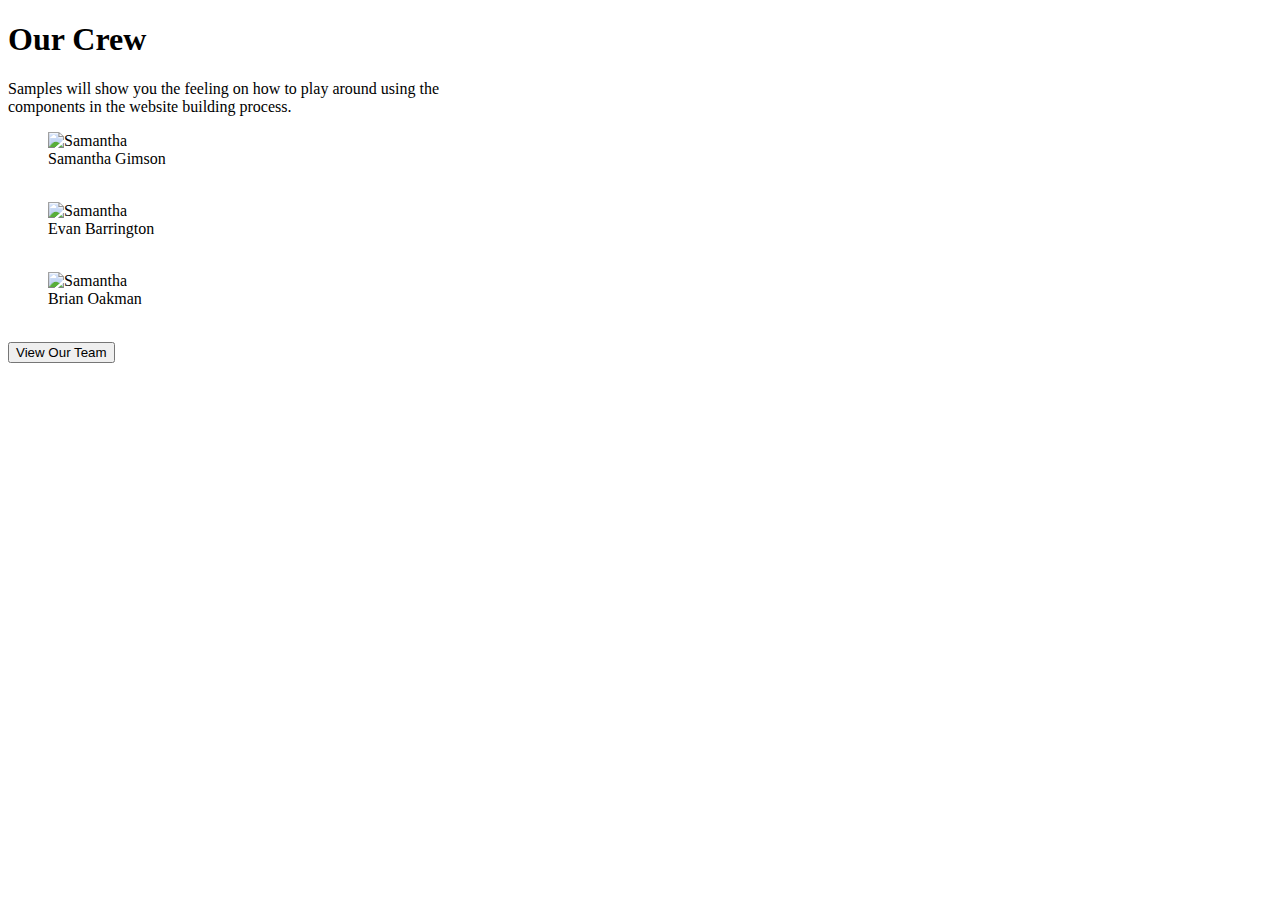
==== Ourcrew.html @ 75ba7873 "first commit" ====
<!DOCTYPE html>
<html lang="en">
<head>
    <meta charset="UTF-8">
    <meta name="viewport" content="width=device-width, initial-scale=1.0">
    <link rel="stylesheet" href="Our crew.css">
    <title>Our crew</title>
</head>
<body>
    <div class="main">
        <h1>Our Crew</h1>
        <p>Samples will
             show you the feeling on how to play 
             around using the <br> <span>components in the website 
             building process.</span></p>
    </div>
<section>
    <div class="container">
        <div class="box A">
            <figure>
                <img src="/My Images/MaskSamanta.png" alt="Samantha">
                <figcaption>Samantha Gimson</figcaption>
                <div class="icon">
                    <img src="/My Images/fa-twitterTW.png" alt="" id="img">
                    <img src="/My Images/fa-facebook-square.png" alt="" id="img">
                    <img src="/My Images/fa-behance.png" alt="" id="img">
                   
                </div>
                
            </figure>
        </div>
        <div class="box">
            <figure>
                <img src="/My Images/MaskEvan.png" alt="Samantha">
                <figcaption>Evan Barrington </figcaption>
                <div class="icon">
                    <img src="/My Images/fa-facebook-square.png" alt="" id="img">
                    <img src="/My Images/fa-behance.png" alt="" id="img">
                    <img src="/My Images/fa-twitterTW.png" alt="" id="img">
                </div>
            </figure>
        </div>

        <div class="box C">
            <figure>
                <img src="/My Images/MaskAudley.png" alt="Samantha">
                <figcaption>Brian Oakman </figcaption>
                <div class="icon">
                    <img src="/My Images/fa-facebook-square.png" alt="" id="img">
                    <img src="/My Images/fa-twitterTW.png" alt="" id="img">
                </div>
            </figure>
        </div>
    
    </div>

</section>
<button>
    View Our Team
</button>
</body>
</html>
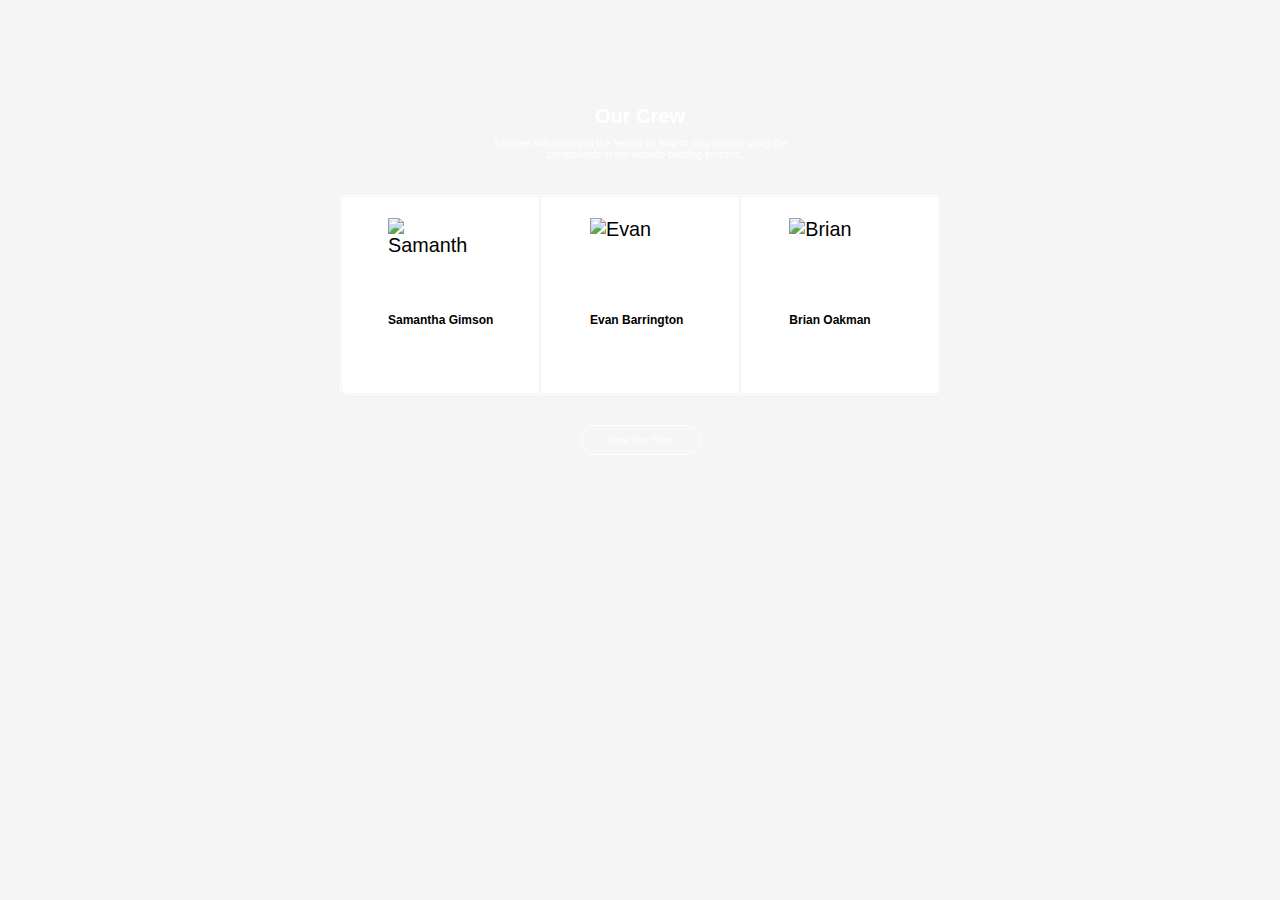
==== commit 4e50597d: "Update Ourcrew.html" ====
--- a/Ourcrew.html
+++ b/Ourcrew.html
@@ -3,7 +3,7 @@
 <head>
     <meta charset="UTF-8">
     <meta name="viewport" content="width=device-width, initial-scale=1.0">
-    <link rel="stylesheet" href="Our crew.css">
+    <link rel="stylesheet" href="Ourcrew.css">
     <title>Our crew</title>
 </head>
 <body>
@@ -18,12 +18,12 @@
     <div class="container">
         <div class="box A">
             <figure>
-                <img src="/My Images/MaskSamanta.png" alt="Samantha">
+                <img src="/new_images/MaskSamanta.png" alt="Samantha">
                 <figcaption>Samantha Gimson</figcaption>
                 <div class="icon">
-                    <img src="/My Images/fa-twitterTW.png" alt="" id="img">
-                    <img src="/My Images/fa-facebook-square.png" alt="" id="img">
-                    <img src="/My Images/fa-behance.png" alt="" id="img">
+                    <img src="/new_images/fa-twitterTW.png" alt="" id="img">
+                    <img src="/new_images/fa-facebook-square.png" alt="" id="img">
+                    <img src="/new_images/fa-behance.png" alt="" id="img">
                    
                 </div>
                 
@@ -31,23 +31,23 @@
         </div>
         <div class="box">
             <figure>
-                <img src="/My Images/MaskEvan.png" alt="Samantha">
+                <img src="/new_images/MaskEvan.png" alt="Evan">
                 <figcaption>Evan Barrington </figcaption>
                 <div class="icon">
-                    <img src="/My Images/fa-facebook-square.png" alt="" id="img">
-                    <img src="/My Images/fa-behance.png" alt="" id="img">
-                    <img src="/My Images/fa-twitterTW.png" alt="" id="img">
+                    <img src="/new_images/fa-facebook-square.png" alt="" id="img">
+                    <img src="/new_images/fa-behance.png" alt="" id="img">
+                    <img src="/new_images/fa-twitterTW.png" alt="" id="img">
                 </div>
             </figure>
         </div>
 
         <div class="box C">
             <figure>
-                <img src="/My Images/MaskAudley.png" alt="Samantha">
+                <img src="/new_images/MaskAudley.png" alt="Brian">
                 <figcaption>Brian Oakman </figcaption>
                 <div class="icon">
-                    <img src="/My Images/fa-facebook-square.png" alt="" id="img">
-                    <img src="/My Images/fa-twitterTW.png" alt="" id="img">
+                    <img src="/new_images/fa-facebook-square.png" alt="" id="img">
+                    <img src="/new_images/fa-twitterTW.png" alt="" id="img">
                 </div>
             </figure>
         </div>
@@ -59,4 +59,4 @@
     View Our Team
 </button>
 </body>
-</html>+</html>
--- a/Ourcrew.css
+++ b/Ourcrew.css
@@ -0,0 +1,136 @@
+*,
+*::after,
+*::before{
+    margin: 0;
+    padding: 0;
+    box-sizing: border-box;
+}
+
+img{
+    display: block;
+    max-width: 100%;
+    height: auto;
+}
+
+html{
+    background-color: whitesmoke;
+    font-family: sans-serif;
+    font-size:clamp(16px, 2.2vh, 24px);
+}
+
+body{
+    background-image: url("/My\ Images/BackgroundBG.png");
+    background-color: transparent;
+    font-family: inherit;
+    font-size:clamp(16px, 2.2vh, 24px);
+    min-height: 80vh;
+    width: 60%;
+    margin: 45px auto;
+}
+
+h1{
+    text-align: center;
+    color: white;
+    font-size: 20px;
+    margin-top: 60px;
+    margin-bottom: 10px;
+}
+
+p{
+    color: white;
+    font-size: 10px;
+    text-align: center;
+}
+
+span{
+    padding-left: 10px;
+}
+
+
+.main{
+    height: 100px;
+    width:500px;
+    place-content: center;
+    margin: 30px auto;
+}
+
+.box{
+    background-color:white;
+    color:black;
+    border: 1px solid whitesmoke;
+    width: 200px;
+    display: flex;
+    justify-content: center;
+    align-items: center;
+}
+
+.A{
+    border-top-left-radius: 5px;
+    border-bottom-left-radius: 5px;
+}
+
+.B{
+    border-top-right-radius: 5px;
+    border-bottom-right-radius: 5px;
+}
+
+.container{
+    display: flex;
+    justify-content: center;
+    flex-direction: row;
+    border: 1px solid white;
+    max-width: 600px;
+    min-height: 200px;
+    border-radius: 5px;
+    margin: 0 auto;
+    margin-top: 50px;
+   
+}
+
+
+figure img{
+    width: 80px;
+   height: 80px;
+  
+}
+
+figcaption{
+    font-size: 12px;
+    margin: 15px auto;
+    font-weight: bold;
+
+}
+
+ .icon{
+    overflow: hidden;
+    width: 100px;
+    height: 30px;
+    
+    margin-top: 5px;
+    display: flex;
+    justify-content: center;
+    gap: 10px;
+ }
+
+ #img{
+    width: 10px;
+    height: 10px;
+ }
+
+ button{
+    width: 120px;
+    height: 30px;
+    border-radius: 20px;
+    background-color: transparent;
+    border: 1px solid white;
+    color: white;
+    font-size: 10px;
+    position: relative;
+    top: 30px;
+    left: 325px;
+}
+
+button:hover{
+    color: red;
+    border: 1px solid red;
+}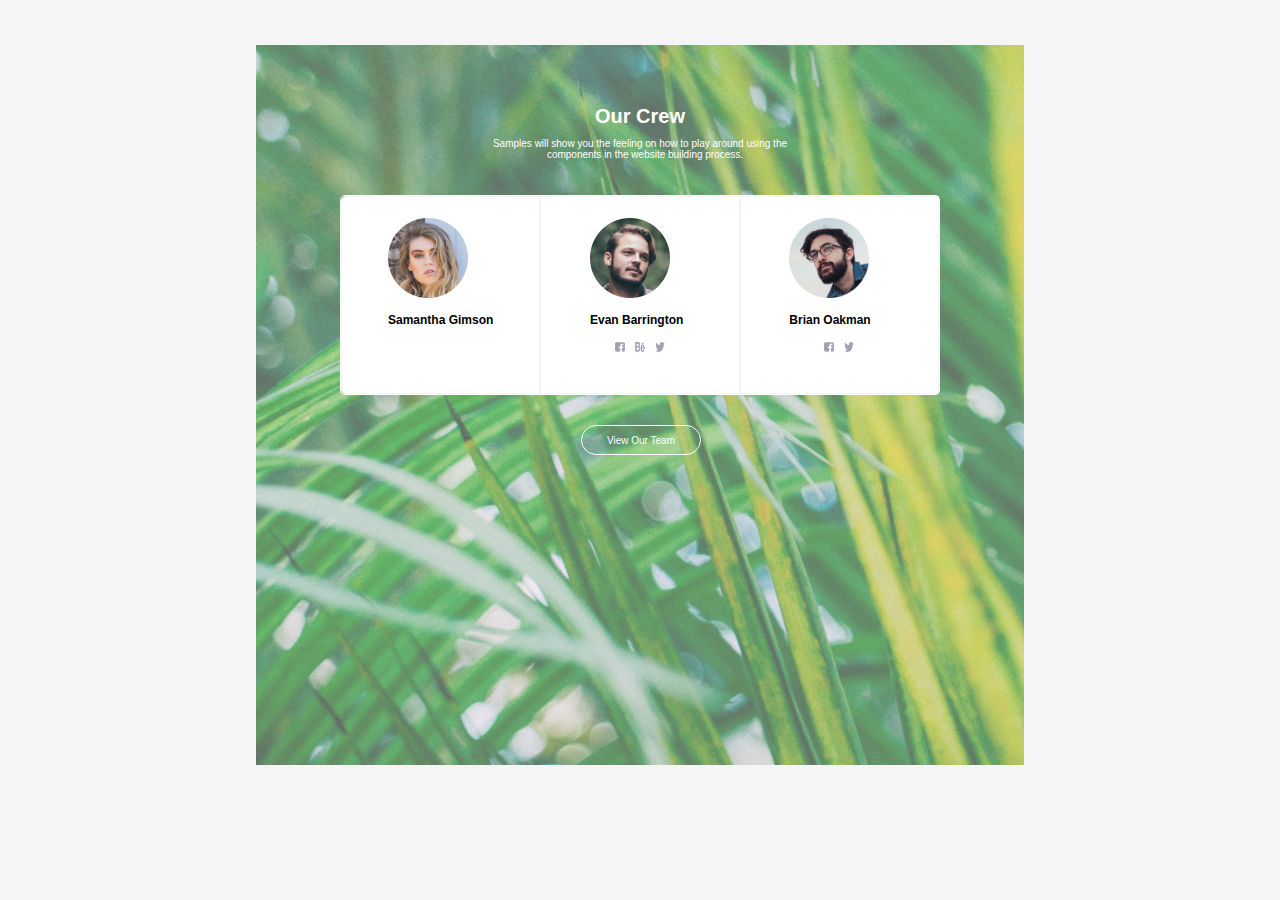
==== commit 5428d811: "second commit" ====
--- a/Ourcrew.html
+++ b/Ourcrew.html
@@ -21,9 +21,9 @@
                 <img src="/new_images/MaskSamanta.png" alt="Samantha">
                 <figcaption>Samantha Gimson</figcaption>
                 <div class="icon">
-                    <img src="/new_images/fa-twitterTW.png" alt="" id="img">
-                    <img src="/new_images/fa-facebook-square.png" alt="" id="img">
-                    <img src="/new_images/fa-behance.png" alt="" id="img">
+                    <img src="/My Images/fa-twitterTW.png" alt="" id="img">
+                    <img src="/My Images/fa-facebook-square.png" alt="" id="img">
+                    <img src="/My Images/fa-behance.png" alt="" id="img">
                    
                 </div>
                 
@@ -59,4 +59,4 @@
     View Our Team
 </button>
 </body>
-</html>
+</html>--- a/Ourcrew.css
+++ b/Ourcrew.css
@@ -19,7 +19,7 @@
 }
 
 body{
-    background-image: url("/My\ Images/BackgroundBG.png");
+    background-image: url("/new_images/BackgroundBG.png");
     background-color: transparent;
     font-family: inherit;
     font-size:clamp(16px, 2.2vh, 24px);
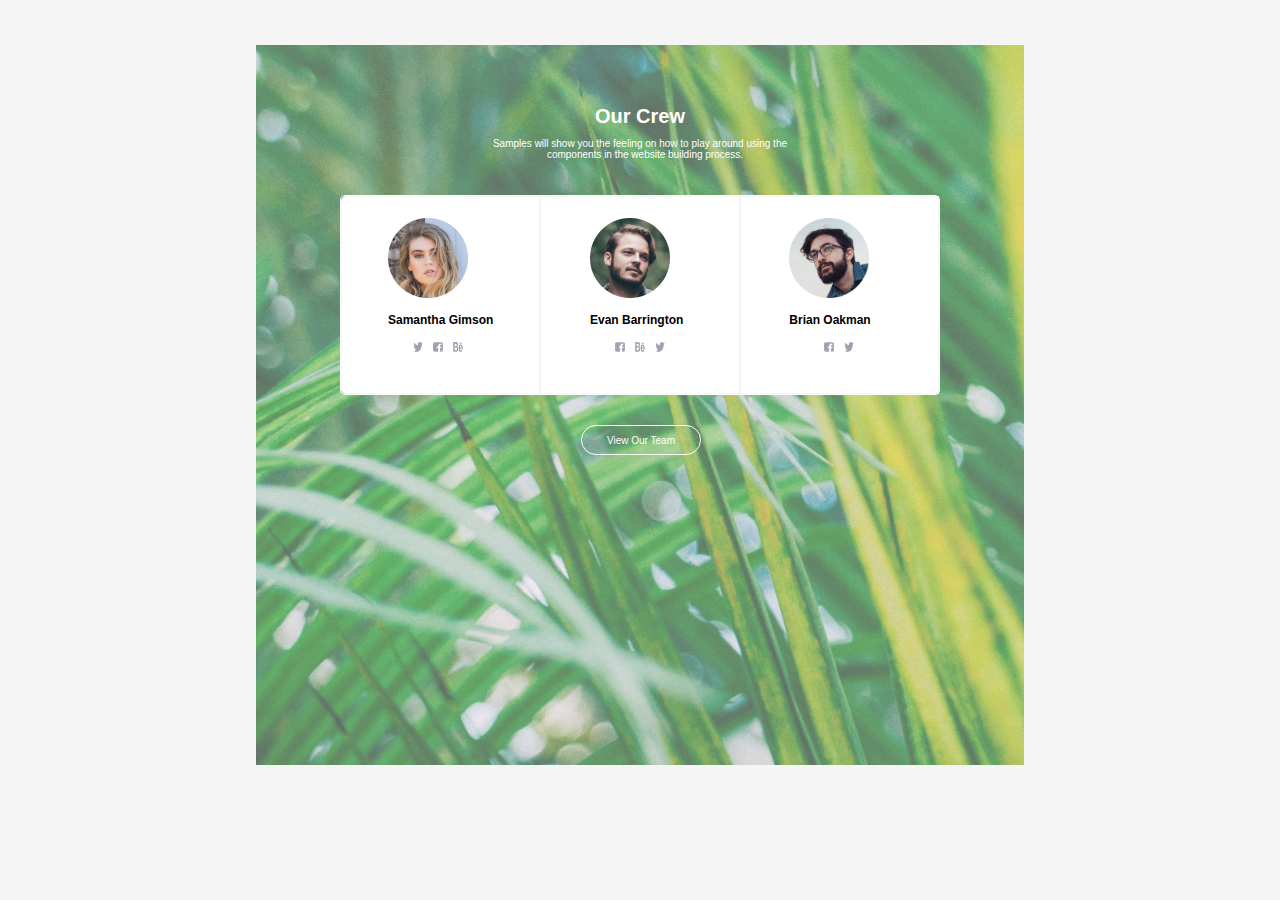
==== commit 239b2907: "second commit" ====
--- a/Ourcrew.html
+++ b/Ourcrew.html
@@ -21,9 +21,9 @@
                 <img src="/new_images/MaskSamanta.png" alt="Samantha">
                 <figcaption>Samantha Gimson</figcaption>
                 <div class="icon">
-                    <img src="/My Images/fa-twitterTW.png" alt="" id="img">
-                    <img src="/My Images/fa-facebook-square.png" alt="" id="img">
-                    <img src="/My Images/fa-behance.png" alt="" id="img">
+                    <img src="/new_images/fa-twitterTW.png" alt="" id="img">
+                    <img src="/new_images/fa-facebook-square.png" alt="" id="img">
+                    <img src="/new_images/fa-behance.png" alt="" id="img">
                    
                 </div>
                 
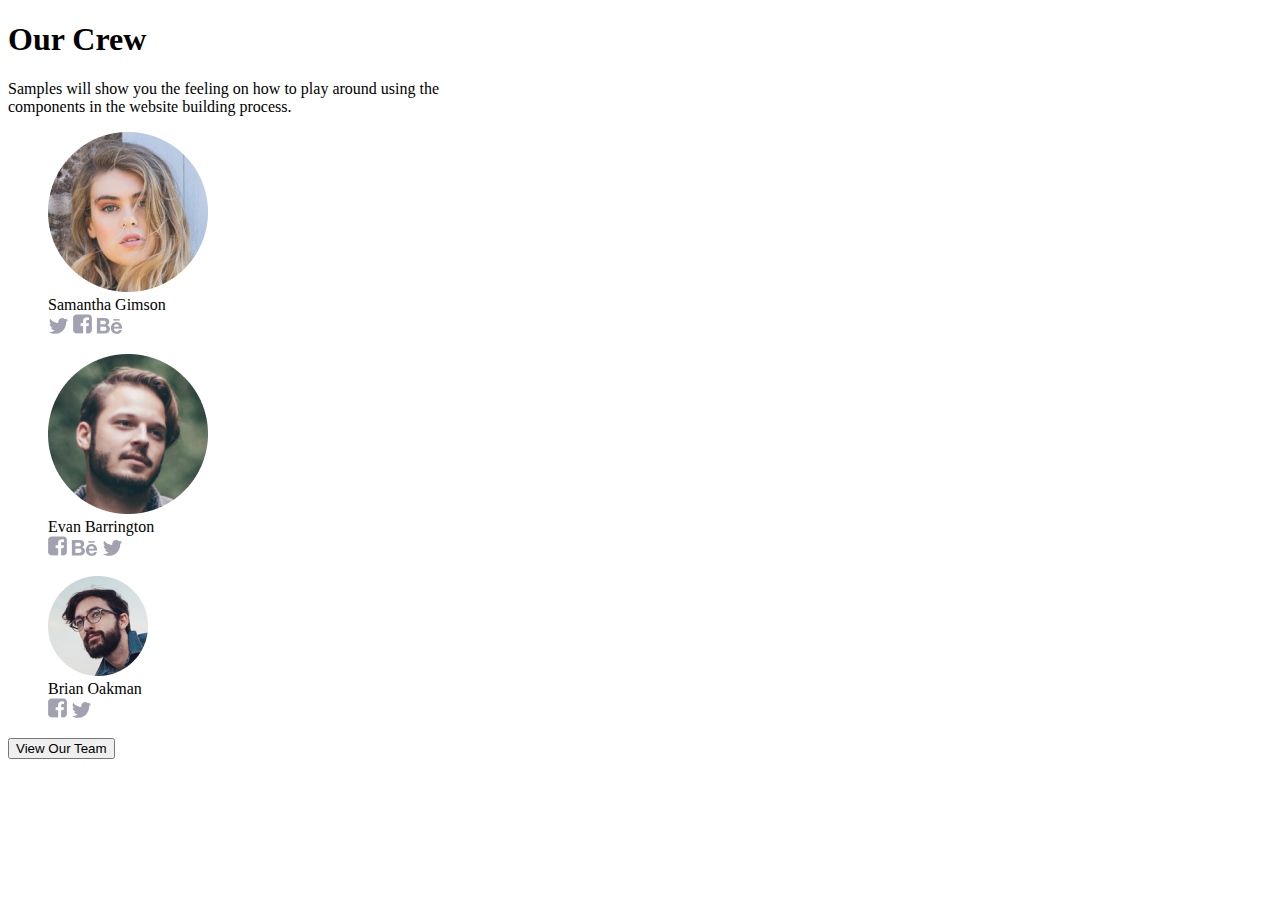
==== commit b110d54f: "first commit" ====
--- a/Ourcrew.html
+++ b/Ourcrew.html
@@ -59,4 +59,4 @@
     View Our Team
 </button>
 </body>
-</html>+</html>
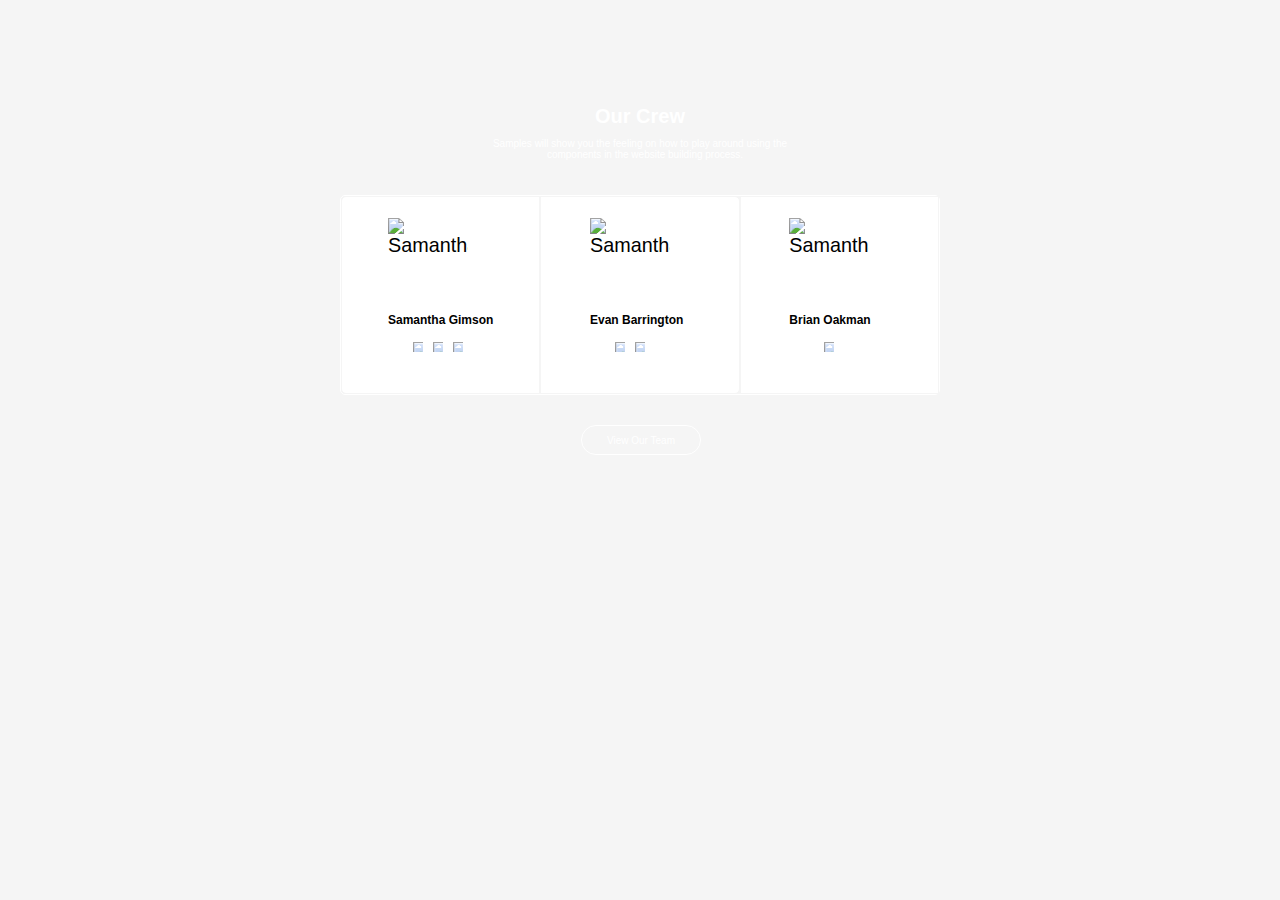
==== commit 7bc66175: "updated html" ====
--- a/Ourcrew.html
+++ b/Ourcrew.html
@@ -3,7 +3,7 @@
 <head>
     <meta charset="UTF-8">
     <meta name="viewport" content="width=device-width, initial-scale=1.0">
-    <link rel="stylesheet" href="Ourcrew.css">
+    <link rel="stylesheet" href="Our crew.css">
     <title>Our crew</title>
 </head>
 <body>
@@ -16,38 +16,38 @@
     </div>
 <section>
     <div class="container">
-        <div class="box A">
+        <div class="box one">
             <figure>
-                <img src="/new_images/MaskSamanta.png" alt="Samantha">
+                <img src="/My Images/MaskSamanta.png" alt="Samantha">
                 <figcaption>Samantha Gimson</figcaption>
                 <div class="icon">
-                    <img src="/new_images/fa-twitterTW.png" alt="" id="img">
-                    <img src="/new_images/fa-facebook-square.png" alt="" id="img">
-                    <img src="/new_images/fa-behance.png" alt="" id="img">
+                    <img src="/My Images/fa-twitterTW.png" alt="twitter" id="samantha_twitter">
+                    <img src="/My Images/fa-facebook-square.png" alt="facebook" id="samantha_facebook">
+                    <img src="/My Images/fa-behance.png" alt="behance" id="samantha_behance">
                    
                 </div>
                 
             </figure>
         </div>
-        <div class="box">
+        <div class="box two">
             <figure>
-                <img src="/new_images/MaskEvan.png" alt="Evan">
+                <img src="/My Images/MaskEvan.png" alt="Samantha">
                 <figcaption>Evan Barrington </figcaption>
                 <div class="icon">
-                    <img src="/new_images/fa-facebook-square.png" alt="" id="img">
-                    <img src="/new_images/fa-behance.png" alt="" id="img">
-                    <img src="/new_images/fa-twitterTW.png" alt="" id="img">
+                    <img src="/My Images/fa-facebook-square.png" alt="facebook" id="evan_facebook">
+                    <img src="/My Images/fa-behance.png" alt="behance" id="evan_behance">
+                    <img src="/My Images/fa-twitterTW.png" alt="" id="evan_twitter">
                 </div>
             </figure>
         </div>
 
-        <div class="box C">
+        <div class="box three">
             <figure>
-                <img src="/new_images/MaskAudley.png" alt="Brian">
+                <img src="/My Images/MaskAudley.png" alt="Samantha">
                 <figcaption>Brian Oakman </figcaption>
                 <div class="icon">
-                    <img src="/new_images/fa-facebook-square.png" alt="" id="img">
-                    <img src="/new_images/fa-twitterTW.png" alt="" id="img">
+                    <img src="/My Images/fa-facebook-square.png" alt="facebook" id="brian_facebook">
+                    <img src="/My Images/fa-twitterTW.png" alt="" id="brian_twitter">
                 </div>
             </figure>
         </div>
@@ -59,4 +59,4 @@
     View Our Team
 </button>
 </body>
-</html>
+</html>--- a/Our crew.css
+++ b/Our crew.css
@@ -0,0 +1,172 @@
+*,
+*::after,
+*::before{
+    margin: 0;
+    padding: 0;
+    box-sizing: border-box;
+}
+
+img{
+    display: block;
+    max-width: 100%;
+    height: auto;
+}
+
+html{
+    background-color: whitesmoke;
+    font-family: sans-serif;
+    font-size:clamp(16px, 2.2vh, 24px);
+}
+
+body{
+    background-image: url("/My\ Images/Background_updated.png");
+    background-color: transparent;
+    font-family: inherit;
+    font-size:clamp(16px, 2.2vh, 24px);
+    min-height: 80vh;
+    width: 60%;
+    margin: 45px auto;
+}
+
+h1{
+    text-align: center;
+    color: white;
+    font-size: 20px;
+    margin-top: 60px;
+    margin-bottom: 10px;
+}
+
+p{
+    color: white;
+    font-size: 10px;
+    text-align: center;
+}
+
+span{
+    padding-left: 10px;
+}
+
+
+.main{
+    height: 100px;
+    width:500px;
+    place-content: center;
+    margin: 30px auto;
+}
+
+.box{
+    background-color:white;
+    color:black;
+    border: 1px solid whitesmoke;
+    width: 200px;
+    display: flex;
+    justify-content: center;
+    align-items: center;
+}
+
+.one{
+    border-top-left-radius: 5px;
+    border-bottom-left-radius: 5px;
+}
+
+.two{
+    border-top-right-radius: 5px;
+    border-bottom-right-radius: 5px;
+}
+
+.container{
+    display: flex;
+    justify-content: center;
+    flex-direction: row;
+    border: 1px solid white;
+    max-width: 600px;
+    min-height: 200px;
+    border-radius: 5px;
+    margin: 0 auto;
+    margin-top: 50px;
+   
+}
+
+
+figure img{
+    width: 80px;
+   height: 80px;
+  
+}
+
+figcaption{
+    font-size: 12px;
+    margin: 15px auto;
+    font-weight: bold;
+
+}
+
+ .icon{
+    overflow: hidden;
+    width: 100px;
+    height: 30px;
+    
+    margin-top: 5px;
+    display: flex;
+    justify-content: center;
+    gap: 10px;
+ }
+
+ #samantha_twitter{
+    width: 10px;
+    height: 10px;
+ }
+
+ #samantha_facebook{
+    width: 10px;
+    height: 10px;
+ }
+
+ #samantha_behance{
+    width: 10px;
+    height: 10px;
+ }
+
+ #evan_facebook{
+    width: 10px;
+    height: 10px;
+ }
+
+ #evan_twitter{
+    width: 10px;
+    height: 10px;
+ }
+
+ #evan_behance{
+    width: 10px;
+    height: 10px;
+ }
+
+ #brian_facebook{
+    width: 10px;
+    height: 10px;
+ }
+
+ #brian_twitter{
+    width: 10px;
+    height: 10px;
+ }
+
+
+ button{
+    width: 120px;
+    height: 30px;
+    border-radius: 20px;
+    background-color: transparent;
+    border: 1px solid white;
+    color: white;
+    font-size: 10px;
+    position: relative;
+    top: 30px;
+    left: 325px;
+}
+
+button:hover{
+    color: red;
+    border: 1px solid red;
+}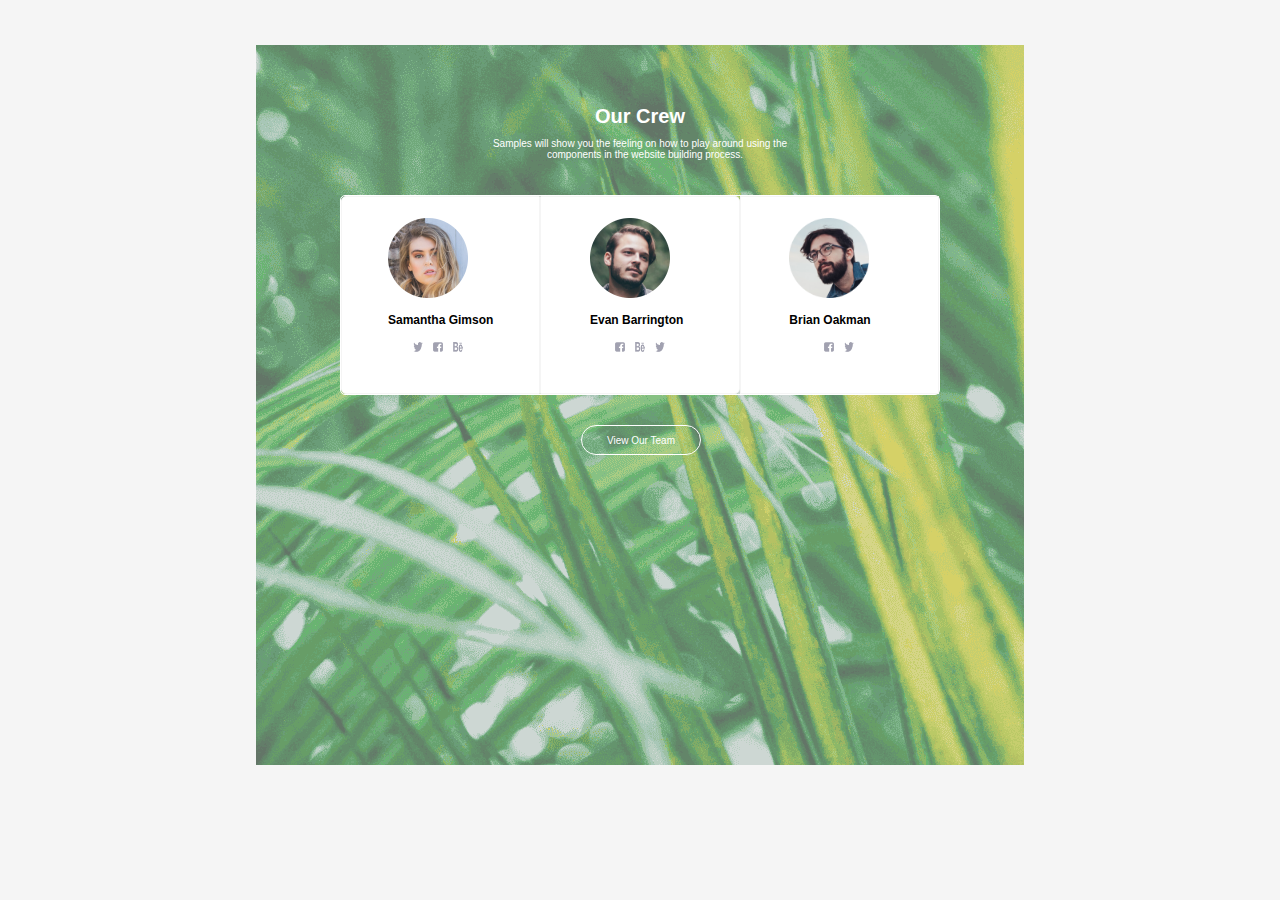
==== commit 51c91d6b: "recent commit" ====
--- a/Ourcrew.html
+++ b/Ourcrew.html
@@ -3,7 +3,7 @@
 <head>
     <meta charset="UTF-8">
     <meta name="viewport" content="width=device-width, initial-scale=1.0">
-    <link rel="stylesheet" href="Our crew.css">
+    <link rel="stylesheet" href="Ourcrew.css">
     <title>Our crew</title>
 </head>
 <body>
@@ -18,12 +18,12 @@
     <div class="container">
         <div class="box one">
             <figure>
-                <img src="/My Images/MaskSamanta.png" alt="Samantha">
+                <img src="/new_images/MaskSamanta.png" alt="Samantha">
                 <figcaption>Samantha Gimson</figcaption>
                 <div class="icon">
-                    <img src="/My Images/fa-twitterTW.png" alt="twitter" id="samantha_twitter">
-                    <img src="/My Images/fa-facebook-square.png" alt="facebook" id="samantha_facebook">
-                    <img src="/My Images/fa-behance.png" alt="behance" id="samantha_behance">
+                    <img src="/new_images/fa-twitterTW.png" alt="twitter" id="samantha_twitter">
+                    <img src="/new_images/fa-facebook-square.png" alt="facebook" id="samantha_facebook">
+                    <img src="/new_images/fa-behance.png" alt="behance" id="samantha_behance">
                    
                 </div>
                 
@@ -31,23 +31,23 @@
         </div>
         <div class="box two">
             <figure>
-                <img src="/My Images/MaskEvan.png" alt="Samantha">
+                <img src="/new_images/MaskEvan.png" alt="Samantha">
                 <figcaption>Evan Barrington </figcaption>
                 <div class="icon">
-                    <img src="/My Images/fa-facebook-square.png" alt="facebook" id="evan_facebook">
-                    <img src="/My Images/fa-behance.png" alt="behance" id="evan_behance">
-                    <img src="/My Images/fa-twitterTW.png" alt="" id="evan_twitter">
+                    <img src="/new_images/fa-facebook-square.png" alt="facebook" id="evan_facebook">
+                    <img src="/new_images/fa-behance.png" alt="behance" id="evan_behance">
+                    <img src="/new_images/fa-twitterTW.png" alt="" id="evan_twitter">
                 </div>
             </figure>
         </div>
 
         <div class="box three">
             <figure>
-                <img src="/My Images/MaskAudley.png" alt="Samantha">
+                <img src="/new_images/MaskAudley.png" alt="Samantha">
                 <figcaption>Brian Oakman </figcaption>
                 <div class="icon">
-                    <img src="/My Images/fa-facebook-square.png" alt="facebook" id="brian_facebook">
-                    <img src="/My Images/fa-twitterTW.png" alt="" id="brian_twitter">
+                    <img src="/new_images/fa-facebook-square.png" alt="facebook" id="brian_facebook">
+                    <img src="/new_images/fa-twitterTW.png" alt="" id="brian_twitter">
                 </div>
             </figure>
         </div>
--- a/Ourcrew.css
+++ b/Ourcrew.css
@@ -0,0 +1,172 @@
+*,
+*::after,
+*::before{
+    margin: 0;
+    padding: 0;
+    box-sizing: border-box;
+}
+
+img{
+    display: block;
+    max-width: 100%;
+    height: auto;
+}
+
+html{
+    background-color: whitesmoke;
+    font-family: sans-serif;
+    font-size:clamp(16px, 2.2vh, 24px);
+}
+
+body{
+    background-image: url("/new_images/Background_updated.png");
+    background-color: transparent;
+    font-family: inherit;
+    font-size:clamp(16px, 2.2vh, 24px);
+    min-height: 80vh;
+    width: 60%;
+    margin: 45px auto;
+}
+
+h1{
+    text-align: center;
+    color: white;
+    font-size: 20px;
+    margin-top: 60px;
+    margin-bottom: 10px;
+}
+
+p{
+    color: white;
+    font-size: 10px;
+    text-align: center;
+}
+
+span{
+    padding-left: 10px;
+}
+
+
+.main{
+    height: 100px;
+    width:500px;
+    place-content: center;
+    margin: 30px auto;
+}
+
+.box{
+    background-color:white;
+    color:black;
+    border: 1px solid whitesmoke;
+    width: 200px;
+    display: flex;
+    justify-content: center;
+    align-items: center;
+}
+
+.one{
+    border-top-left-radius: 5px;
+    border-bottom-left-radius: 5px;
+}
+
+.two{
+    border-top-right-radius: 5px;
+    border-bottom-right-radius: 5px;
+}
+
+.container{
+    display: flex;
+    justify-content: center;
+    flex-direction: row;
+    border: 1px solid white;
+    max-width: 600px;
+    min-height: 200px;
+    border-radius: 5px;
+    margin: 0 auto;
+    margin-top: 50px;
+   
+}
+
+
+figure img{
+    width: 80px;
+   height: 80px;
+  
+}
+
+figcaption{
+    font-size: 12px;
+    margin: 15px auto;
+    font-weight: bold;
+
+}
+
+ .icon{
+    overflow: hidden;
+    width: 100px;
+    height: 30px;
+    
+    margin-top: 5px;
+    display: flex;
+    justify-content: center;
+    gap: 10px;
+ }
+
+ #samantha_twitter{
+    width: 10px;
+    height: 10px;
+ }
+
+ #samantha_facebook{
+    width: 10px;
+    height: 10px;
+ }
+
+ #samantha_behance{
+    width: 10px;
+    height: 10px;
+ }
+
+ #evan_facebook{
+    width: 10px;
+    height: 10px;
+ }
+
+ #evan_twitter{
+    width: 10px;
+    height: 10px;
+ }
+
+ #evan_behance{
+    width: 10px;
+    height: 10px;
+ }
+
+ #brian_facebook{
+    width: 10px;
+    height: 10px;
+ }
+
+ #brian_twitter{
+    width: 10px;
+    height: 10px;
+ }
+
+
+ button{
+    width: 120px;
+    height: 30px;
+    border-radius: 20px;
+    background-color: transparent;
+    border: 1px solid white;
+    color: white;
+    font-size: 10px;
+    position: relative;
+    top: 30px;
+    left: 325px;
+}
+
+button:hover{
+    color: red;
+    border: 1px solid red;
+}